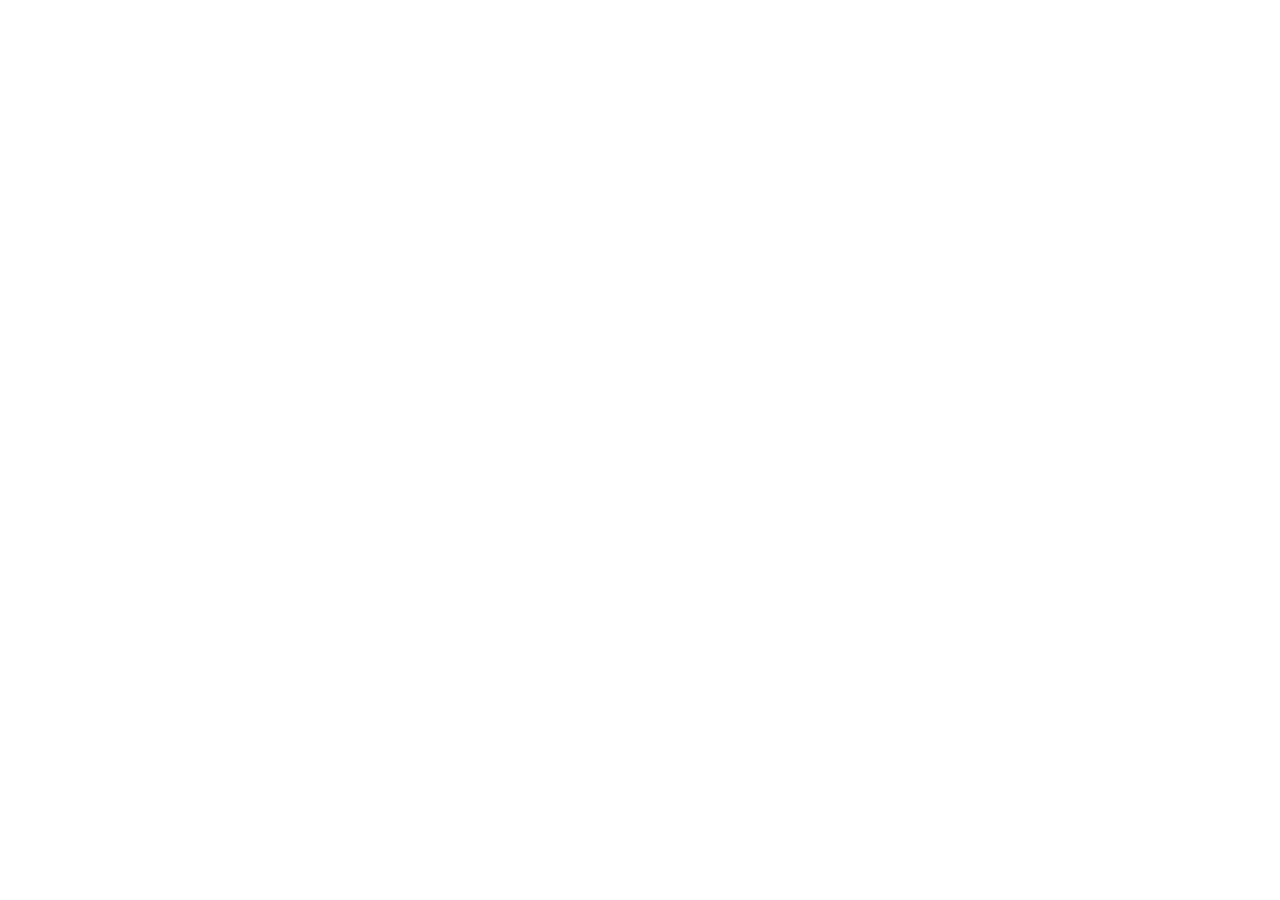
==== webapp/html/index.html @ cfe4f3e0 "Moving things" ====
<!DOCTYPE html>
<html lang="en">
<head>
    <meta charset="UTF-8">
    <meta name="viewport" content="width=device-width, initial-scale=1.0">
    <title>Peter's Plant Processor</title>
</head>
<body>
    
</body>
</html>
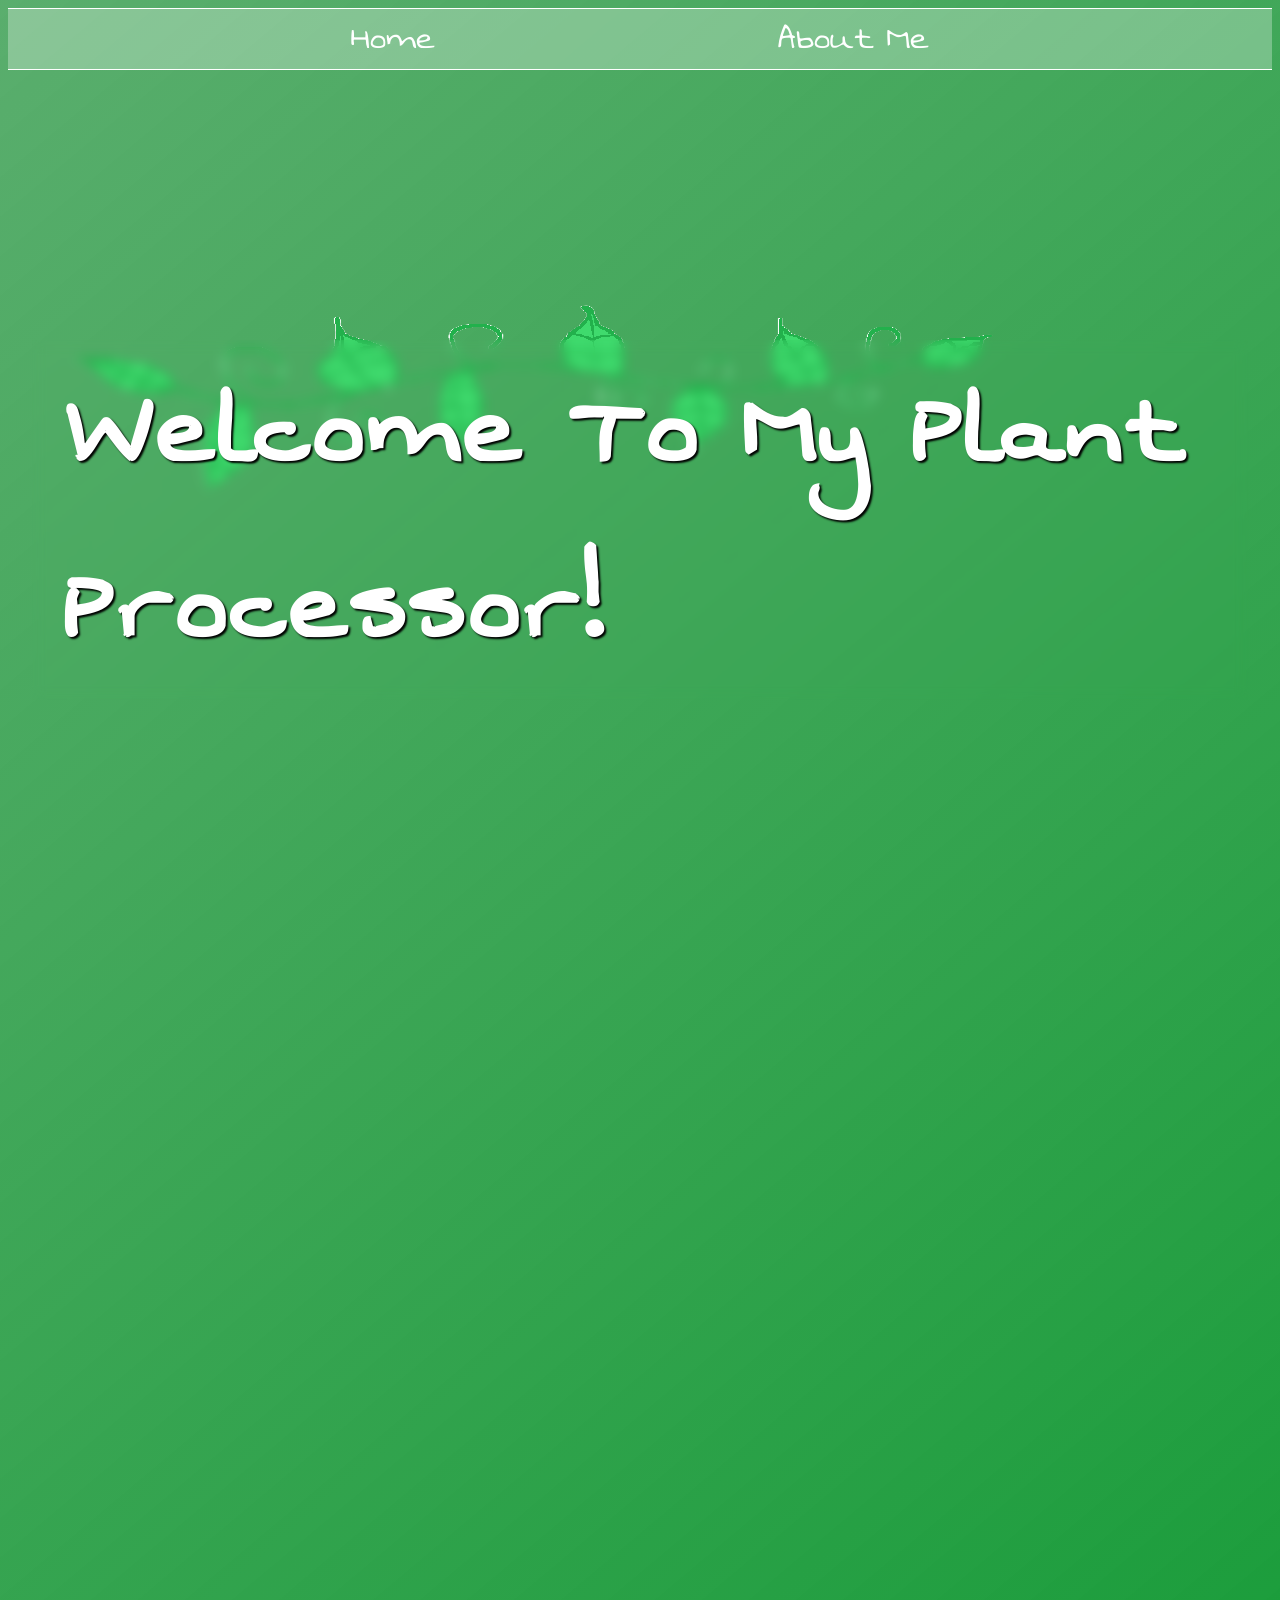
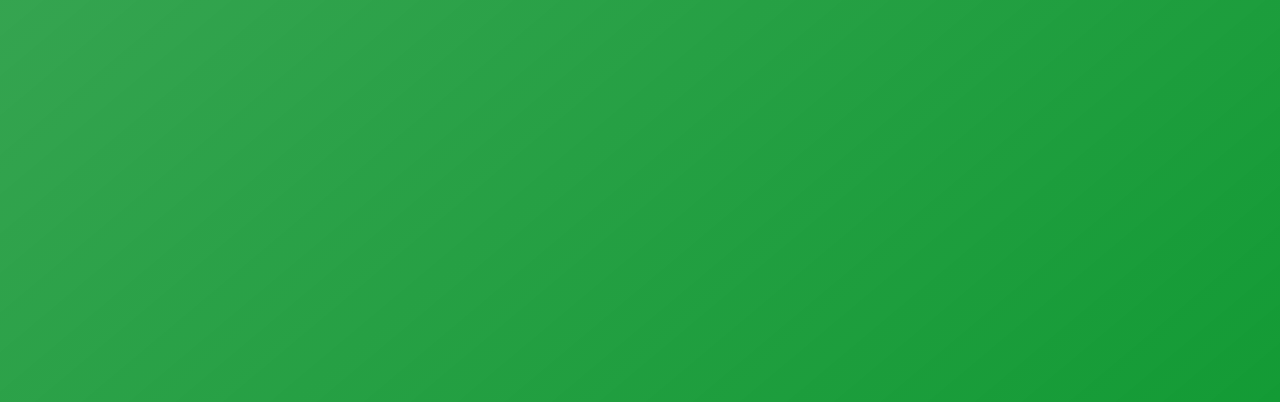
==== commit 2f428f16: "Added CSS and images" ====
--- a/webapp/html/index.html
+++ b/webapp/html/index.html
@@ -3,9 +3,22 @@
 <head>
     <meta charset="UTF-8">
     <meta name="viewport" content="width=device-width, initial-scale=1.0">
+    <meta name="decription" content="A simple website made to track my plants">
     <title>Peter's Plant Processor</title>
+    <link rel="icon" href="../views/plant-favicon.png">
+    <link rel="stylesheet" href="../css/style.css">
+    <link rel="preconnect" href="https://fonts.googleapis.com">
+    <link rel="preconnect" href="https://fonts.gstatic.com" crossorigin>
+    <link href="https://fonts.googleapis.com/css2?family=Swanky+and+Moo+Moo&display=swap" rel="stylesheet">
 </head>
 <body>
-    
+    <nav>
+        <a href="index.html"> Home </a> <a href="aboutMe.html"> About Me  </a>
+    </nav>
+    <div id="main-index-div">
+        <img src="../views/vine2.png" alt="vines">
+        <div id="index-background"></div>         
+        <div id="index-title"><h1>Welcome To My Plant Processor!</h1></div>
+    </div>
 </body>
 </html>
--- a/webapp/css/style.css
+++ b/webapp/css/style.css
@@ -0,0 +1,65 @@
+/* Style sheet for my plant processor application */
+
+body {
+    background: linear-gradient(320deg, rgb(19, 155, 53), rgba(17, 138, 45, 0.695));
+    color: white;
+    padding-bottom: 80%;
+    font-family: "Swanky and Moo Moo", cursive;
+}
+
+nav {
+    display: flex;
+    justify-content: space-evenly;
+    border-top: 1px solid white;
+    border-bottom: 1px solid white;
+    background-color: rgba(255, 255, 255, 0.288);
+    font-size: 30pt;
+    height: 60px;
+}
+
+nav a:hover {
+    background-color: rgba(255, 255, 255, 0.3);
+}
+
+a {
+    color: white;
+    text-decoration: none;
+}
+
+a:hover {
+    cursor: pointer;
+}
+
+#main-index-div {
+    display: flex;
+    align-items: center;
+    justify-content: center;
+    flex-direction: column;
+    height: 100vh;
+}
+
+#index-title {
+    display: flex;
+    justify-content: center;
+    font-size: 60px;
+    width: 90%;
+    z-index: 1;
+    position: absolute;
+    letter-spacing: 5px;
+    text-shadow: 2px 2px 2px black;
+}
+
+#index-background {
+    background-image: url(../views/garden.JPG);
+    background-size: cover;
+    background-repeat: no-repeat;
+    backdrop-filter: blur(5px);
+    height: 40%;
+    width: 95%;
+    z-index: 0;
+    filter: blur(3px);
+    position: absolute;
+}
+
+
+  
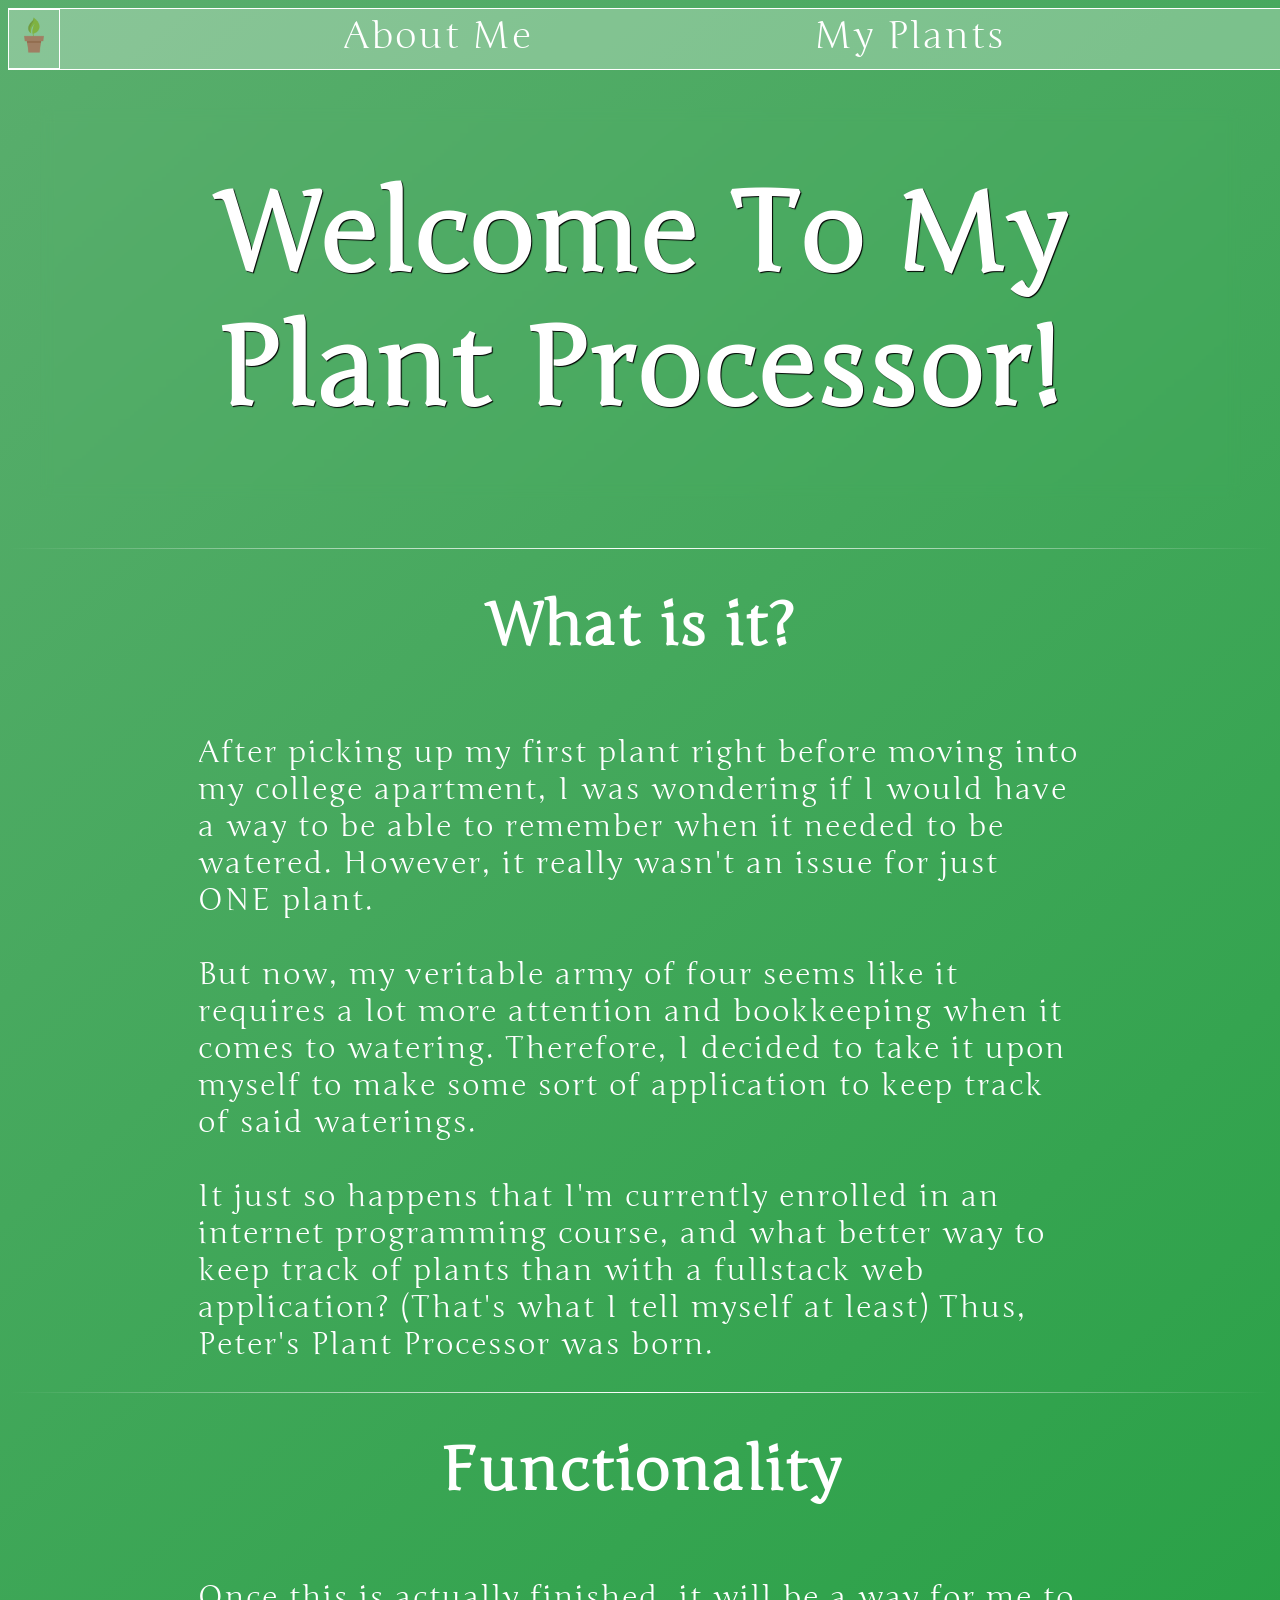
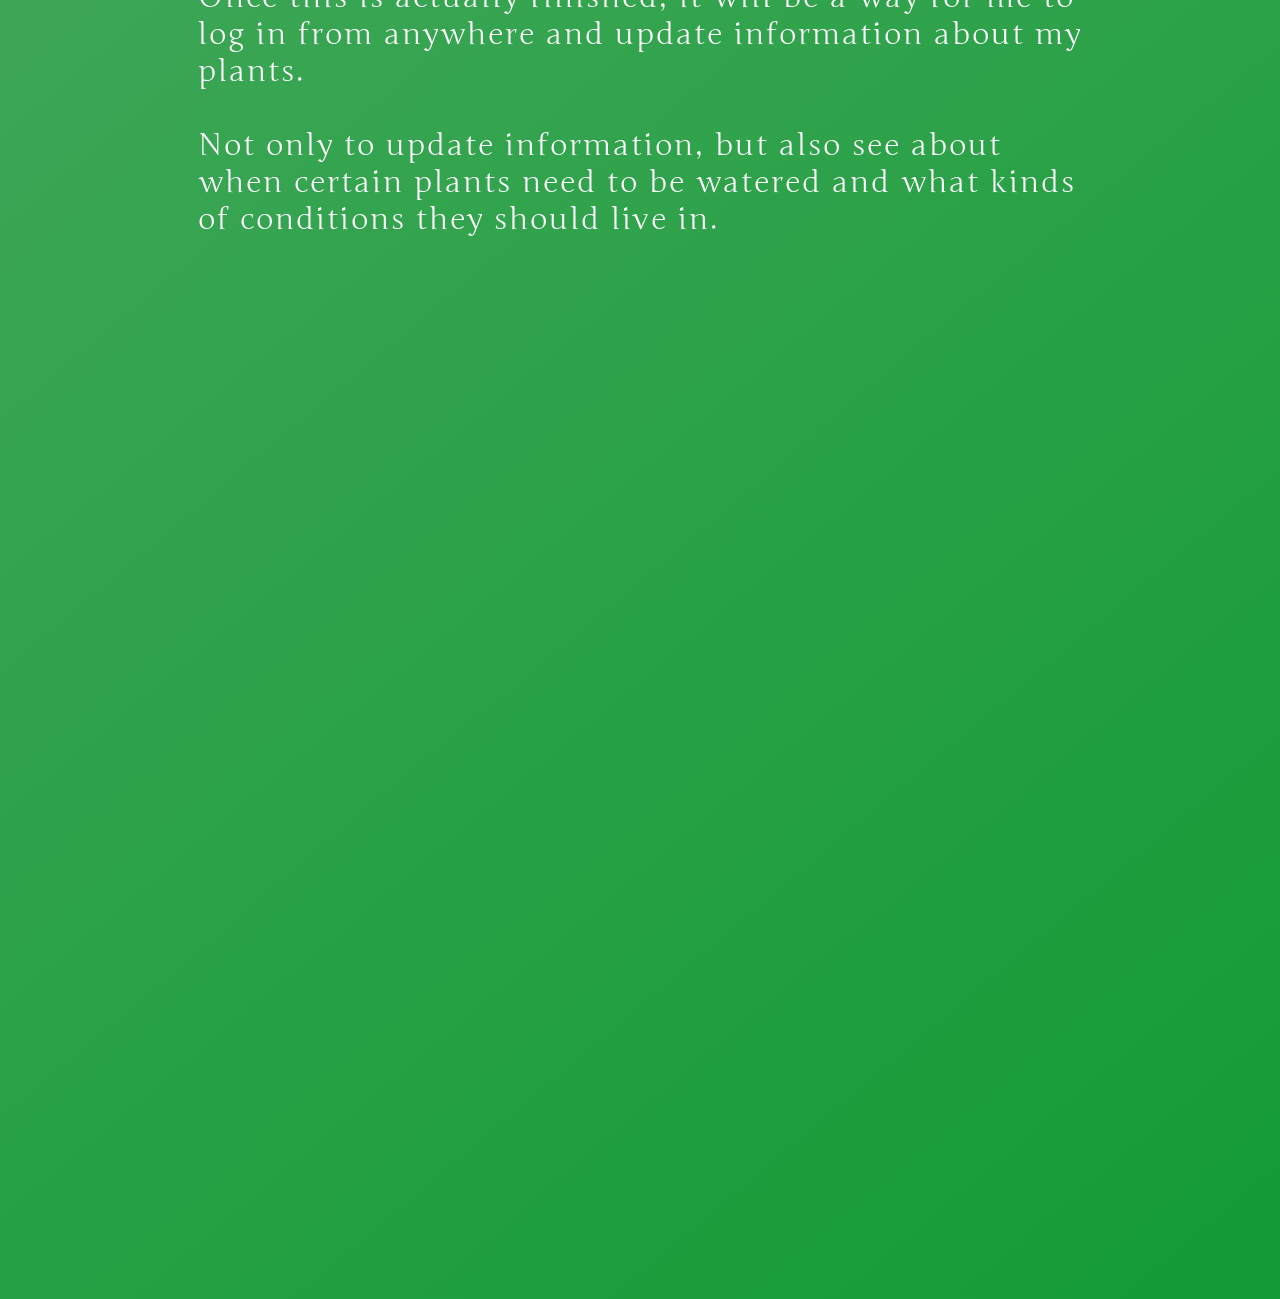
==== commit 292df82d: "Addition of MyPlants and some updates to styling" ====
--- a/webapp/html/index.html
+++ b/webapp/html/index.html
@@ -6,19 +6,43 @@
     <meta name="decription" content="A simple website made to track my plants">
     <title>Peter's Plant Processor</title>
     <link rel="icon" href="../views/plant-favicon.png">
-    <link rel="stylesheet" href="../css/style.css">
+    <link rel="stylesheet" href="../css/main.css">
+    <link rel="stylesheet" href="../css/index.css">
     <link rel="preconnect" href="https://fonts.googleapis.com">
     <link rel="preconnect" href="https://fonts.gstatic.com" crossorigin>
-    <link href="https://fonts.googleapis.com/css2?family=Swanky+and+Moo+Moo&display=swap" rel="stylesheet">
+    <link href="https://fonts.googleapis.com/css2?family=Junge&family=Rosarivo:ital@0;1&display=swap" rel="stylesheet">
 </head>
 <body>
     <nav>
-        <a href="index.html"> Home </a> <a href="aboutMe.html"> About Me  </a>
+        <div id="navigation-image">
+            <a href="index.html"><img src="../views/plant-favicon.png" width="40" height="40" title="Home"></a>
+        </div>
+        <div id="navigation-links">
+            <a href="aboutMe.html">About Me</a> <a href="myPlants.html">My Plants</a>
+        </div>
     </nav>
     <div id="main-index-div">
-        <img src="../views/vine2.png" alt="vines">
         <div id="index-background"></div>         
         <div id="index-title"><h1>Welcome To My Plant Processor!</h1></div>
     </div>
+    <div class="dividing-line"></div>
+    <div class="centered">
+        <h1>What is it?</h1>
+        <p>
+            After picking up my first plant right before moving into my college apartment, I was wondering if I would have a way to be able to remember when it needed to be watered.
+            However, it really wasn't an issue for just ONE plant. <br><br> But now, my veritable army of four seems like it requires a lot more attention and bookkeeping when it comes to watering.
+            Therefore, I decided to take it upon myself to make some sort of application to keep track of said waterings. <br><br>
+            It just so happens that I'm currently enrolled in an internet programming course, and what better way to keep track of plants than with a fullstack web application? (That's what I tell myself at least)
+            Thus, Peter's Plant Processor was born.
+        </p>
+    </div>
+    <div class="dividing-line"></div>
+    <div class="centered">
+        <h1>Functionality</h1>
+        <p>
+            Once this is actually finished, it will be a way for me to log in from anywhere and update information about my plants.<br><br>
+            Not only to update information, but also see about when certain plants need to be watered and what kinds of conditions they should live in.
+        </p>
+    </div>
 </body>
 </html>
--- a/webapp/css/main.css
+++ b/webapp/css/main.css
@@ -0,0 +1,72 @@
+/* Main style sheet for plant processor */
+
+body {
+    background: linear-gradient(320deg, rgb(19, 155, 53), rgba(17, 138, 45, 0.695));
+    color: white;
+    padding-bottom: 80%;
+    font-family: "Junge", cursive;
+    letter-spacing: 2px;
+}
+
+nav {
+    display: flex;
+    /* justify-content: space-evenly; */
+    border-top: 1px solid white;
+    border-bottom: 1px solid white;
+    background-color: rgba(255, 255, 255, 0.288);
+    font-size: 28pt;
+    height: 60px;
+    position: fixed;
+    width: 100%;
+    z-index: 2;
+}
+
+#navigation-links {
+    display: flex;
+    justify-content: space-evenly;
+    width: 100%;
+}
+#navigation-image {
+    border: 1px solid white;
+    padding-left: 5px;
+    padding-right: 5px;
+}
+
+#navigation-image:hover {
+    background-color: rgba(255, 255, 255, 0.3);
+}
+
+#navigation-image img {
+    position: relative;
+    top: 5px;
+}
+
+#navigation-links a:hover {
+    background-color: rgba(255, 255, 255, 0.3);
+}
+
+a {
+    color: white;
+    text-decoration: none;
+    position: relative;
+    padding-top: 5px;
+}
+
+a:hover {
+    cursor: pointer;
+}
+
+.dividing-line {
+    width: 100%;
+    height: 1px;
+    background: linear-gradient(to right, transparent, white, transparent);
+}
+
+.centered {
+    display: flex;
+    align-items: center;
+    justify-content: center;
+    flex-direction: column;
+    margin-left: 15%;
+    margin-right: 15%;
+}
--- a/webapp/css/index.css
+++ b/webapp/css/index.css
@@ -0,0 +1,45 @@
+/* Style sheet for my plant processor application */
+#main-index-div {
+    display: flex;
+    align-items: center;
+    justify-content: center;
+    flex-direction: column;
+    height: 60vh;
+}
+
+#index-title {
+    display: flex;
+    justify-content: center;
+    text-align: center;
+    font-size: 55px;
+    width: 90%;
+    z-index: 1;
+    position: absolute;
+    text-shadow: 1px 1px 1px black;
+    padding-top: 50px;
+}
+
+#index-background {
+    background-image: url(../views/garden.JPG);
+    background-size: cover;
+    background-repeat: no-repeat;
+    backdrop-filter: blur(5px);
+    height: 100%;
+    width: 95%;
+    z-index: 0;
+    filter: blur(3px);
+    margin-top: 100px;
+    margin-bottom: 50px;
+}
+
+.centered h1 {
+    font-size: 60px;
+}
+
+.centered h2 {
+    font-size: 40px;
+}
+
+.centered p {
+    font-size: 30px;
+}
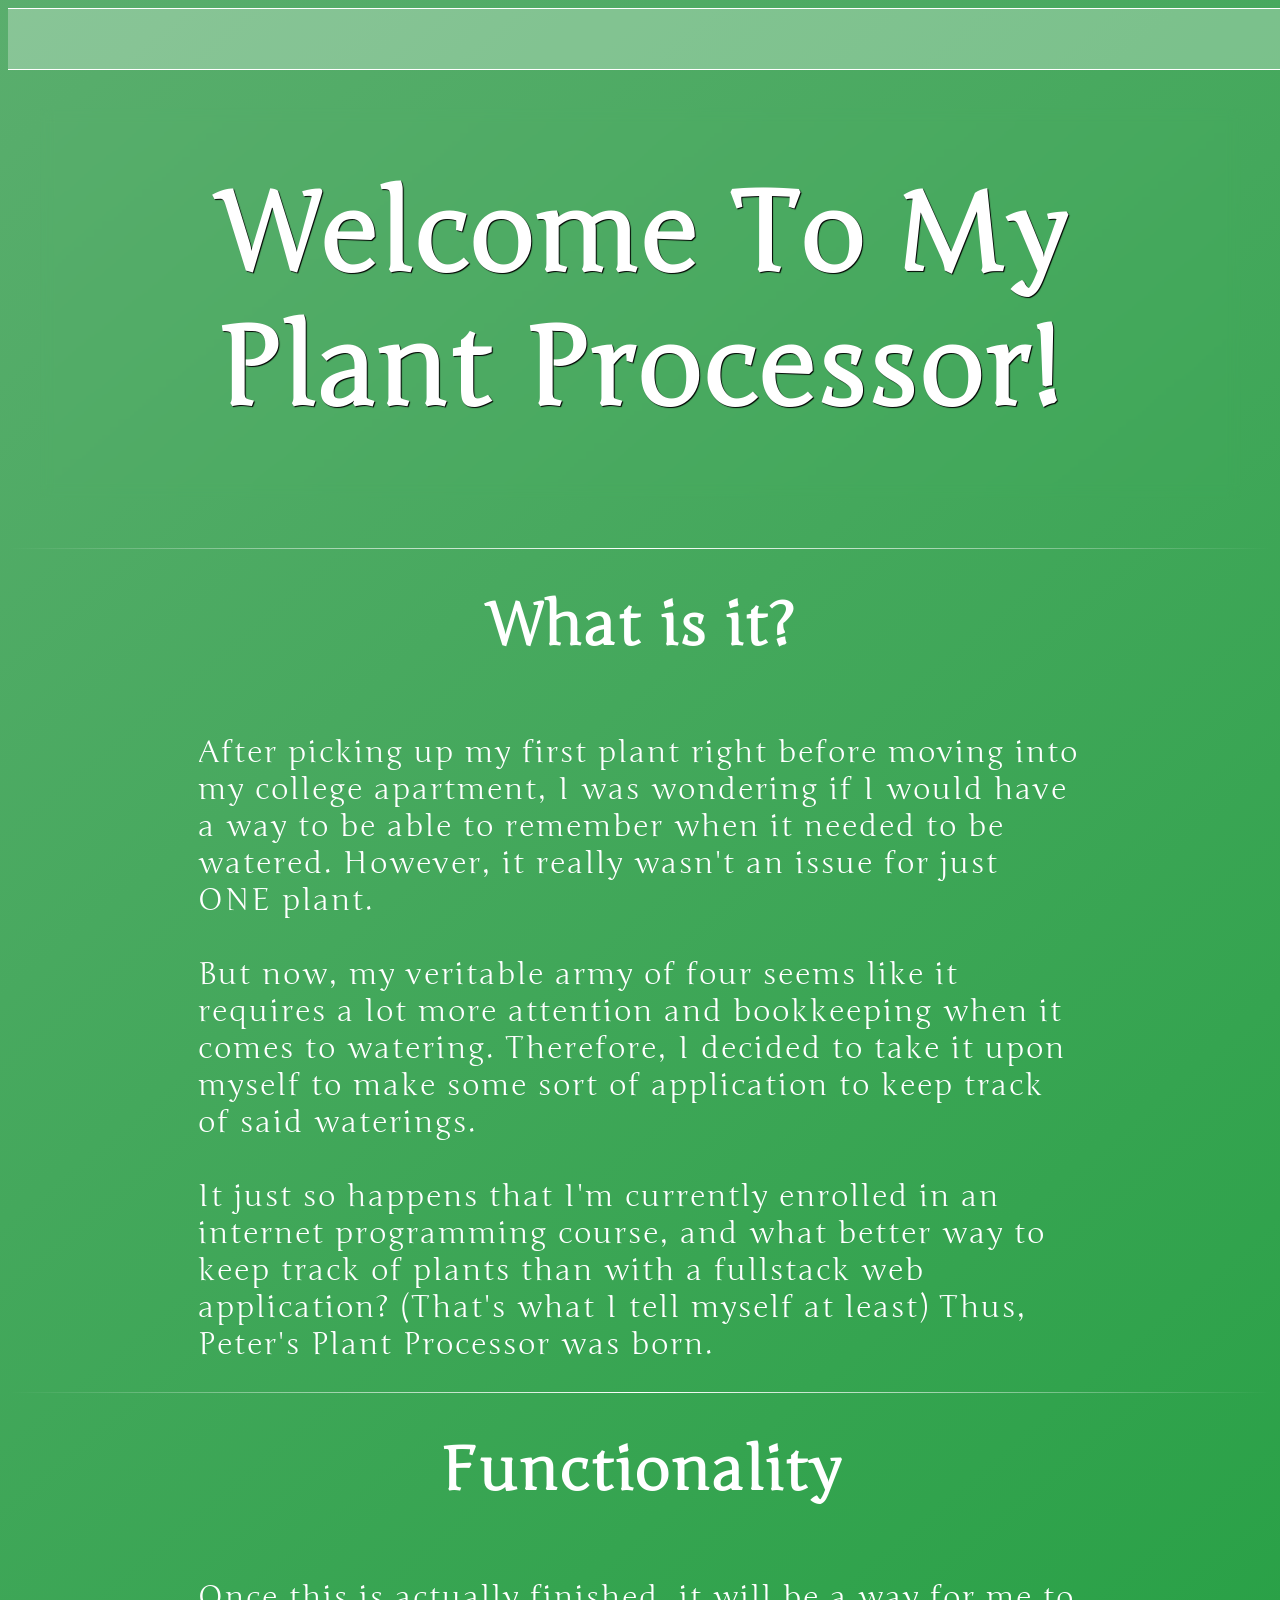
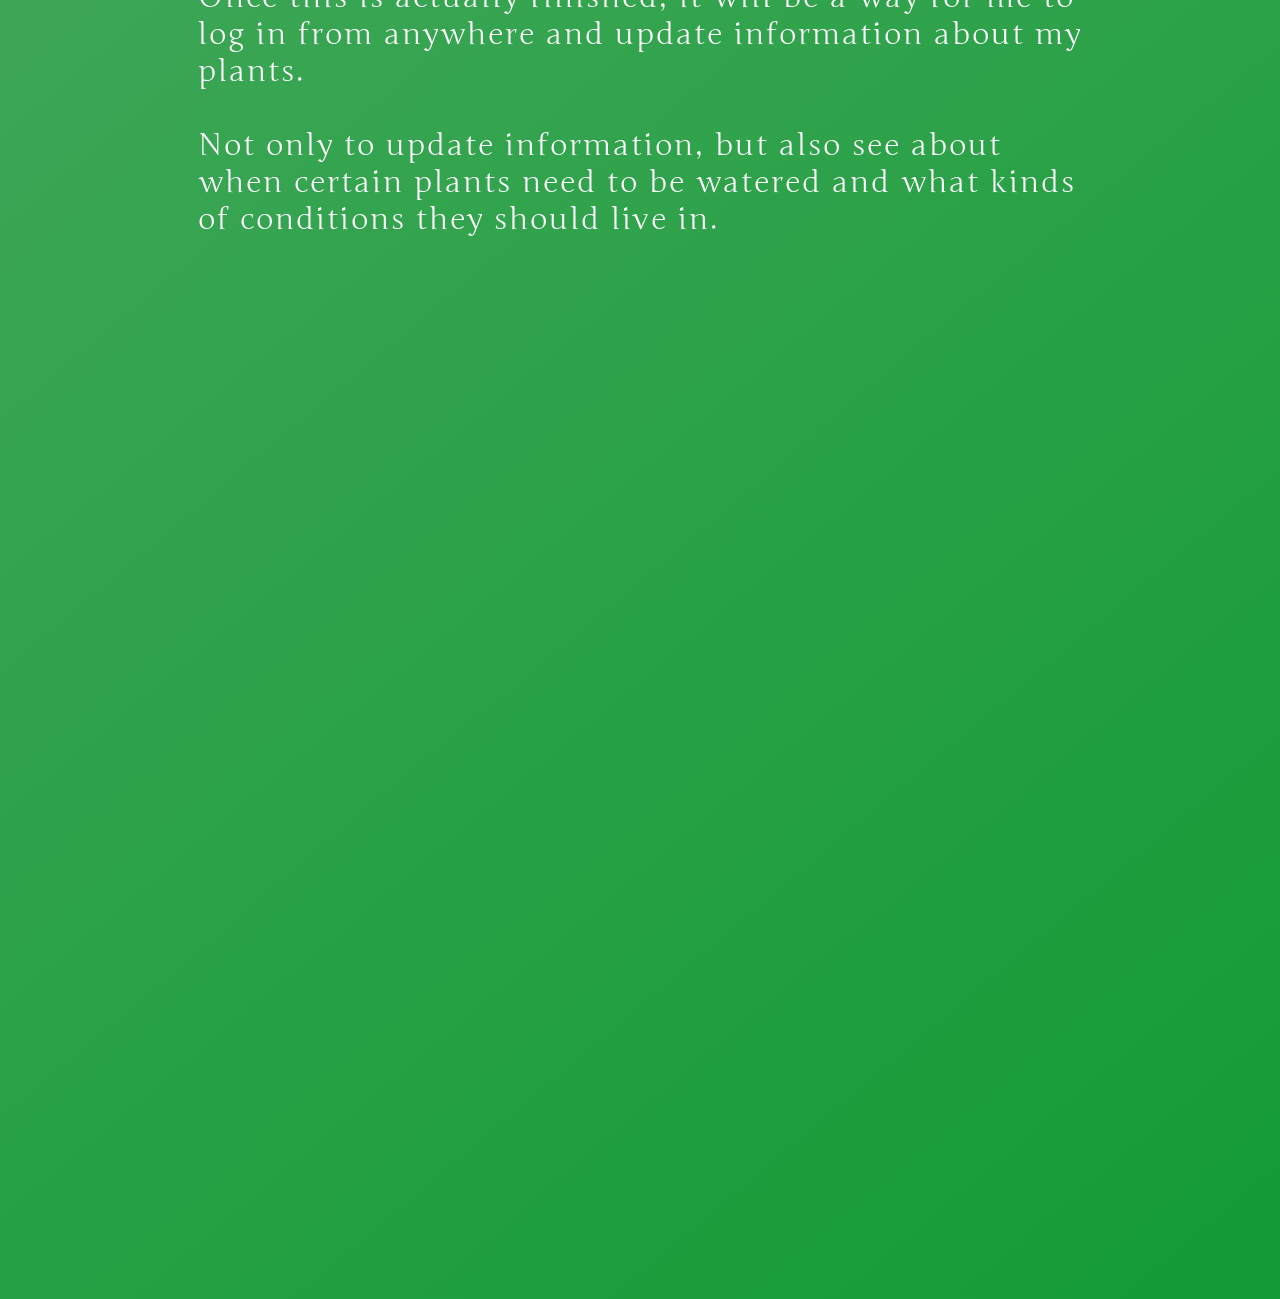
==== commit 8edc808d: "Updated nav element" ====
--- a/webapp/html/index.html
+++ b/webapp/html/index.html
@@ -5,21 +5,20 @@
     <meta name="viewport" content="width=device-width, initial-scale=1.0">
     <meta name="decription" content="A simple website made to track my plants">
     <title>Peter's Plant Processor</title>
+    <!-- FAVICON -->
     <link rel="icon" href="../views/plant-favicon.png">
+    <!-- CSS -->
     <link rel="stylesheet" href="../css/main.css">
     <link rel="stylesheet" href="../css/index.css">
+    <!-- JS -->
+    <script defer src="../js/populate-nav.js"></script>
+    <!-- FONT -->
     <link rel="preconnect" href="https://fonts.googleapis.com">
     <link rel="preconnect" href="https://fonts.gstatic.com" crossorigin>
     <link href="https://fonts.googleapis.com/css2?family=Junge&family=Rosarivo:ital@0;1&display=swap" rel="stylesheet">
 </head>
 <body>
     <nav>
-        <div id="navigation-image">
-            <a href="index.html"><img src="../views/plant-favicon.png" width="40" height="40" title="Home"></a>
-        </div>
-        <div id="navigation-links">
-            <a href="aboutMe.html">About Me</a> <a href="myPlants.html">My Plants</a>
-        </div>
     </nav>
     <div id="main-index-div">
         <div id="index-background"></div>         
